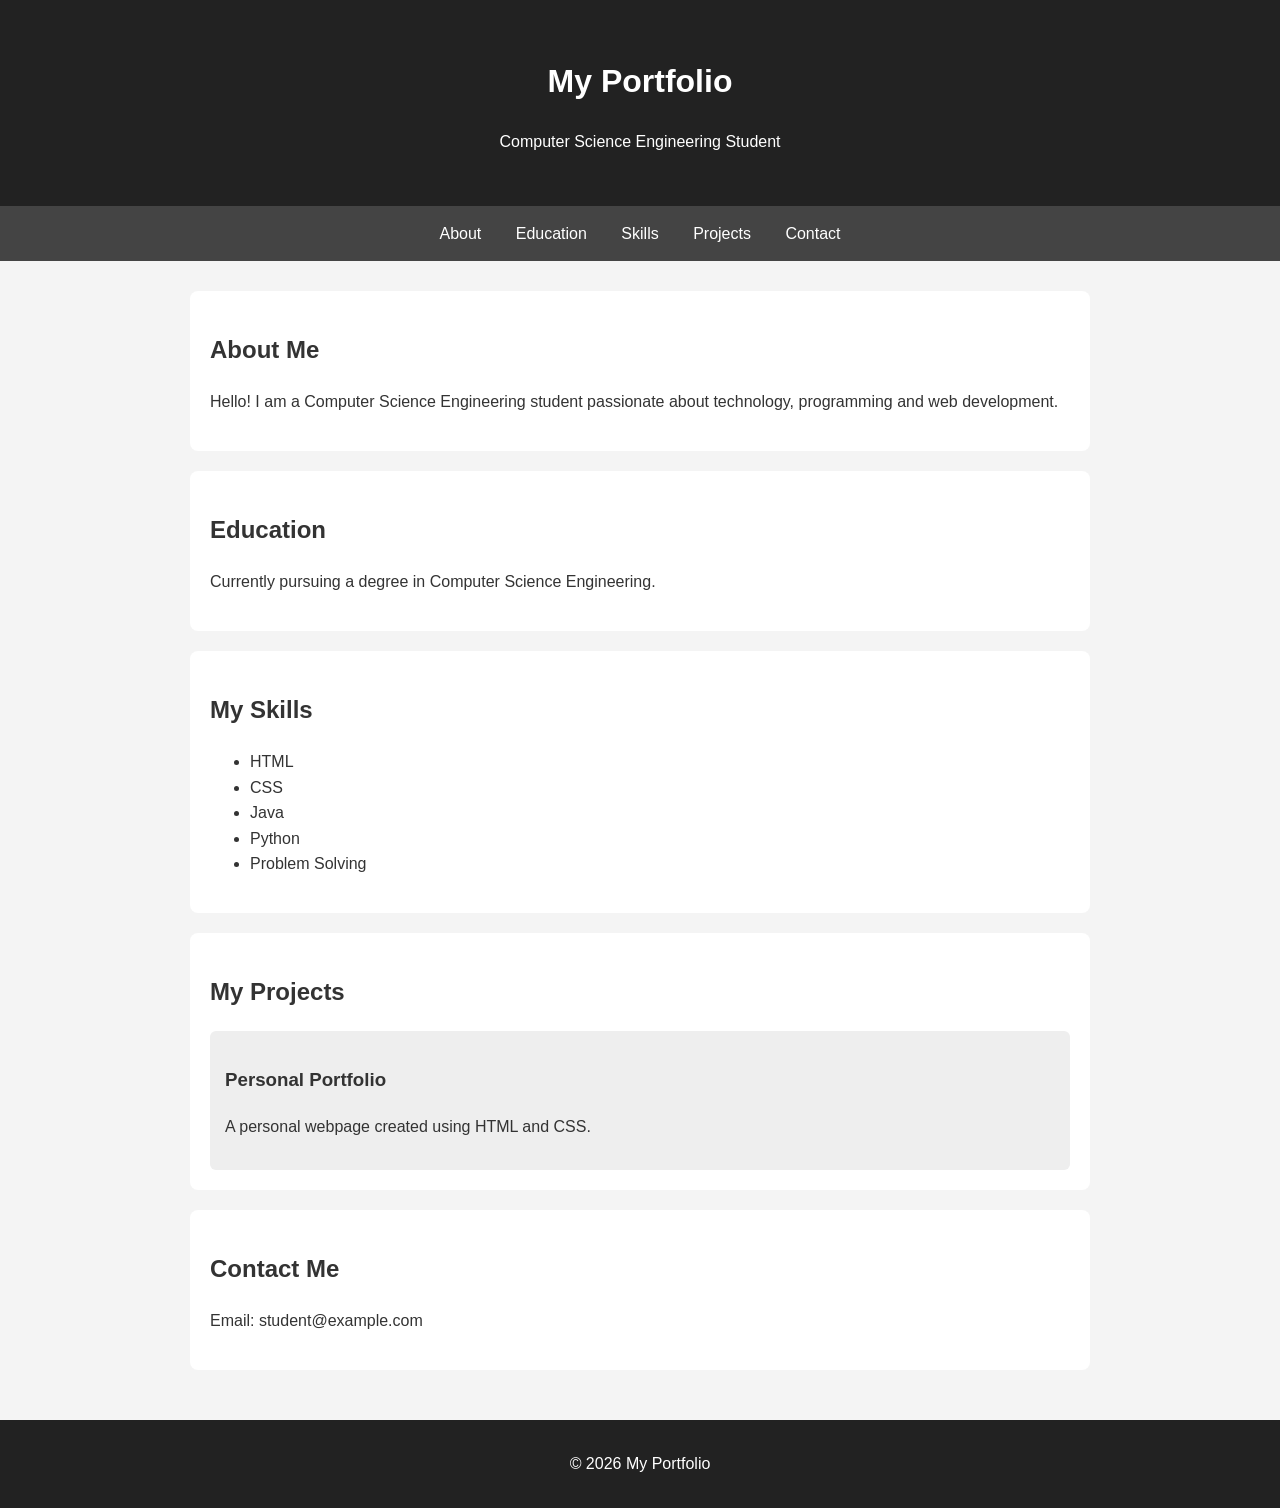
==== Module-2/P6-Portfolio-HTML/index.html @ fa0fc628 "Complete P6 personal portfolio website" ====
<!DOCTYPE html>
<html lang="en">

<head>
    <meta charset="UTF-8">
    <meta name="viewport" content="width=device-width, initial-scale=1.0">
    <title>My Portfolio</title>
    <link rel="stylesheet" href="style.css">
</head>

<body>

    <header>
        <h1>My Portfolio</h1>
        <p>Computer Science Engineering Student</p>
    </header>

    <nav>
        <a href="#about">About</a>
        <a href="#education">Education</a>
        <a href="#skills">Skills</a>
        <a href="#projects">Projects</a>
        <a href="#contact">Contact</a>
    </nav>

    <main>

        <section id="about">
            <h2>About Me</h2>
            <p>Hello! I am a Computer Science Engineering student
            passionate about technology, programming and web development.</p>
        </section>

        <section id="education">
            <h2>Education</h2>
            <p>Currently pursuing a degree in Computer Science Engineering.</p>
        </section>

        <section id="skills">
            <h2>My Skills</h2>
            <ul>
                <li>HTML</li>
                <li>CSS</li>
                <li>Java</li>
                <li>Python</li>
                <li>Problem Solving</li>
            </ul>
        </section>

        <section id="projects">
            <h2>My Projects</h2>
            <article>
                <h3>Personal Portfolio</h3>
                <p>A personal webpage created using HTML and CSS.</p>
            </article>
        </section>

        <section id="contact">
            <h2>Contact Me</h2>
            <p>Email: student@example.com</p>
        </section>

    </main>

    <footer>
        <p>© 2026 My Portfolio</p>
    </footer>

</body>
</html>
---- Module-2/P6-Portfolio-HTML/style.css ----
/* General styling */
body {
    font-family: Arial, sans-serif;
    margin: 0;
    background-color: #f4f4f4;
    color: #333;
    line-height: 1.6;
}

/* Header */
header {
    background-color: #222;
    color: white;
    text-align: center;
    padding: 35px;
}

/* Navigation */
nav {
    background-color: #444;
    text-align: center;
    padding: 15px;
}

nav a {
    color: white;
    text-decoration: none;
    margin: 0 15px;
}

/* Main content */
main {
    max-width: 900px;
    margin: 20px auto;
    padding: 10px;
}

/* Sections */
section {
    background-color: white;
    padding: 20px;
    margin-bottom: 20px;
    border-radius: 8px;
}

/* Project article */
article {
    background-color: #eee;
    padding: 15px;
    border-radius: 6px;
}

/* Footer */
footer {
    background-color: #222;
    color: white;
    text-align: center;
    padding: 15px;
}
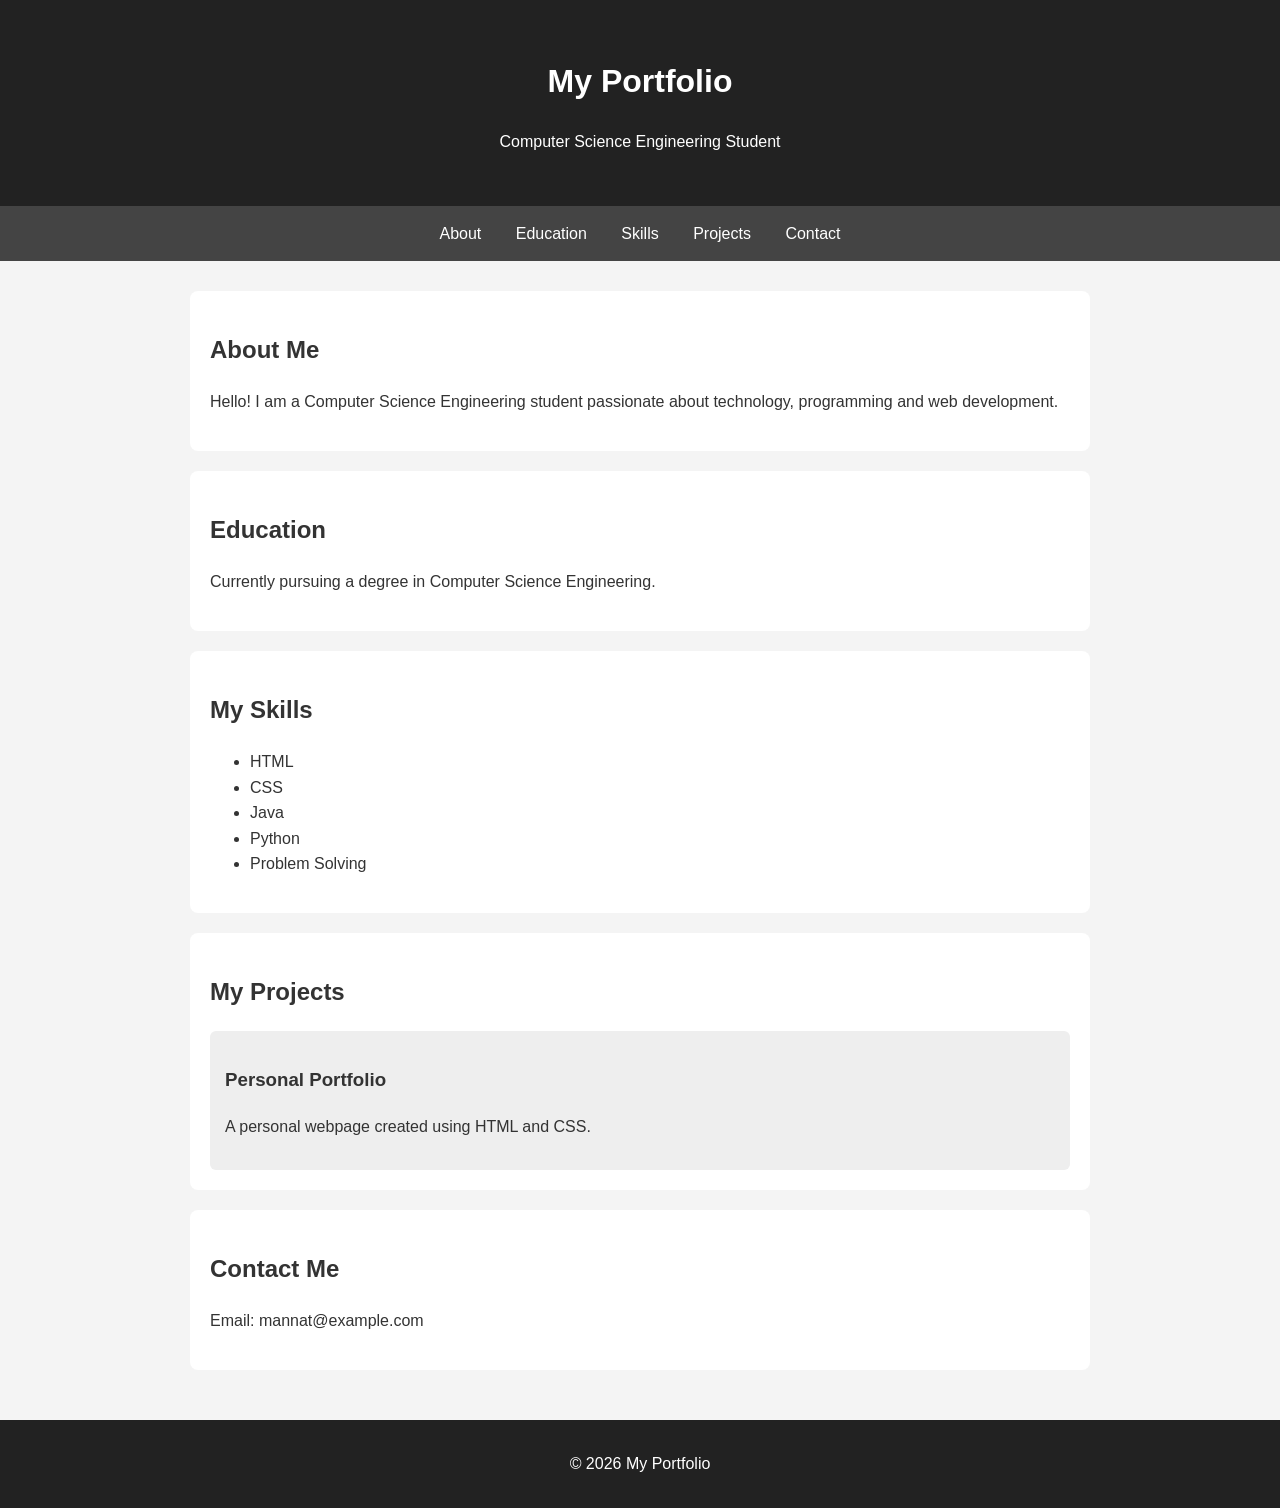
==== commit 92cc3f1b: "Update contact email in index.html" ====
--- a/Module-2/P6-Portfolio-HTML/index.html
+++ b/Module-2/P6-Portfolio-HTML/index.html
@@ -58,7 +58,7 @@
 
         <section id="contact">
             <h2>Contact Me</h2>
-            <p>Email: student@example.com</p>
+            <p>Email: mannat@example.com</p>
         </section>
 
     </main>
@@ -68,4 +68,4 @@
     </footer>
 
 </body>
-</html>+</html>
